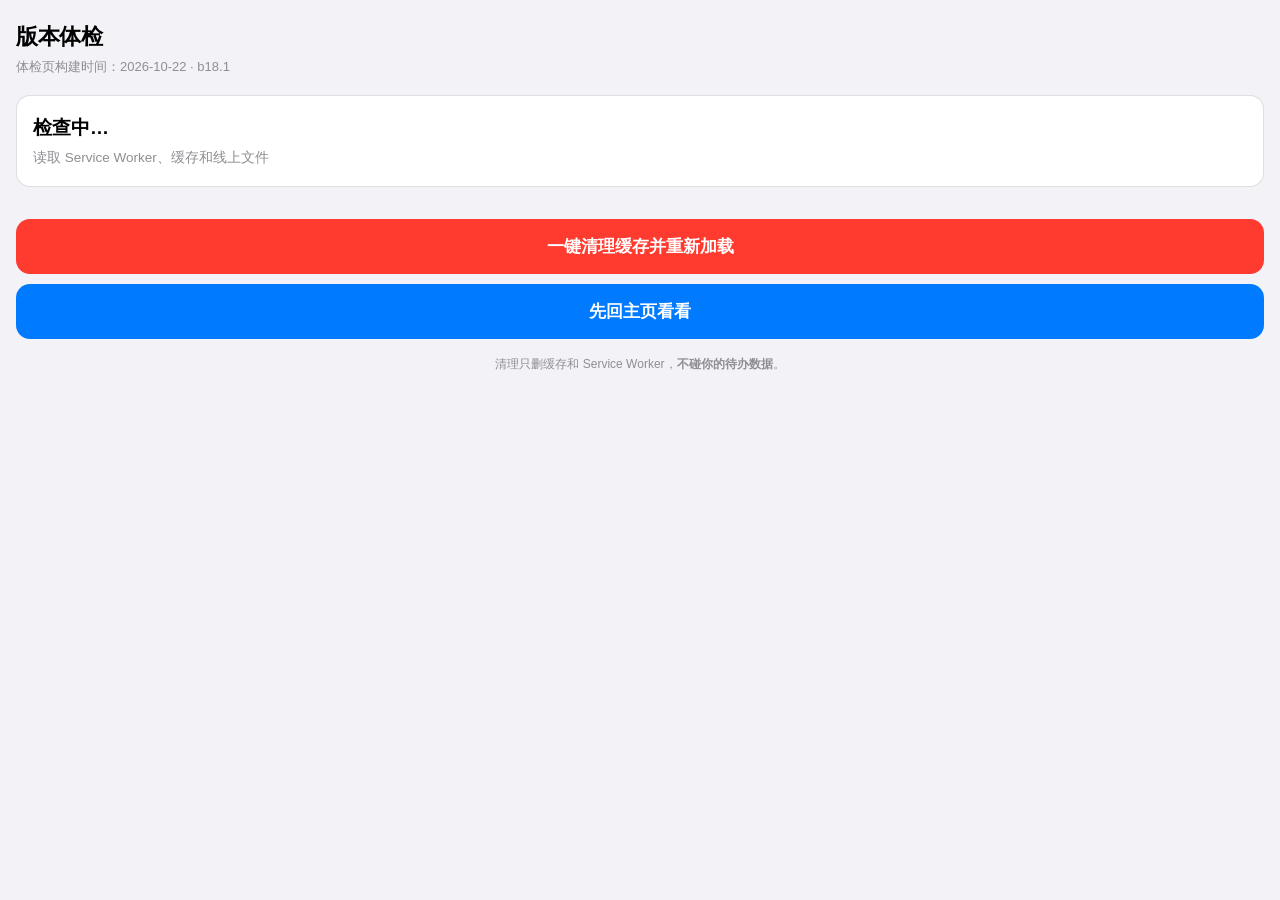
==== check.html @ b79b85f8 "Use Source Code Pro for English and numbers (b18.1) Bundle Source Code Pro with the OFL license. Kee" ====
<!DOCTYPE html>
<html lang="zh-CN">
<head>
<meta charset="utf-8">
<meta name="viewport" content="width=device-width, initial-scale=1, viewport-fit=cover">
<meta name="apple-mobile-web-app-capable" content="yes">
<meta name="theme-color" content="#FFFFFF">
<title>小浮窗 · 版本体检</title>
<style>
  :root {
    --bg: #F2F2F7; --card: #FFFFFF; --text: #000; --text2: #8E8E93;
    --line: rgba(60,60,67,.16); --ok: #34C759; --bad: #FF3B30; --warn: #FF9500;
    --accent: #007AFF;
  }
  @media (prefers-color-scheme: dark) {
    :root { --bg:#000; --card:#1C1C1E; --text:#fff; --text2:#98989D;
            --line: rgba(84,84,88,.6); --ok:#30D158; --bad:#FF453A; --warn:#FF9F0A;
            --accent:#0A84FF; }
  }
  * { box-sizing: border-box; -webkit-tap-highlight-color: transparent; }
  body {
    margin: 0; padding: calc(env(safe-area-inset-top,0px) + 20px) 16px
                     calc(env(safe-area-inset-bottom,0px) + 24px);
    background: var(--bg); color: var(--text);
    font-family: -apple-system, BlinkMacSystemFont, "PingFang SC", "Microsoft YaHei", sans-serif;
    font-size: 16px; line-height: 1.5; -webkit-font-smoothing: antialiased;
  }
  h1 { font-size: 22px; margin: 0 0 4px; letter-spacing: -.3px; }
  .sub { color: var(--text2); font-size: 13px; margin-bottom: 18px; }
  .verdict {
    background: var(--card); border-radius: 14px; padding: 18px 16px;
    margin-bottom: 14px; border: 1px solid var(--line);
  }
  .verdict .big { font-size: 19px; font-weight: 700; margin-bottom: 6px; }
  .verdict .why { font-size: 13.5px; color: var(--text2); }
  .ok { color: var(--ok); } .bad { color: var(--bad); } .warn { color: var(--warn); }
  table { width: 100%; border-collapse: collapse; background: var(--card);
          border-radius: 14px; overflow: hidden; font-size: 14px; }
  td { padding: 11px 14px; border-bottom: 1px solid var(--line); vertical-align: top; }
  tr:last-child td { border-bottom: none; }
  td:first-child { color: var(--text2); width: 42%; }
  td:last-child { font-family: ui-monospace, "SF Mono", Menlo, monospace; font-size: 13px;
                  word-break: break-all; }
  button {
    width: 100%; margin-top: 18px; padding: 16px; border: none; border-radius: 14px;
    background: var(--bad); color: #fff; font-size: 17px; font-weight: 600;
    font-family: inherit; cursor: pointer;
  }
  button:active { opacity: .8; }
  button.plain { background: var(--accent); margin-top: 10px; }
  .foot { margin-top: 16px; font-size: 12px; color: var(--text2); text-align: center; }
</style>
</head>
<body>

<h1>版本体检</h1>
<div class="sub" id="stamp">正在检查…</div>

<div class="verdict" id="verdict">
  <div class="big">检查中…</div>
  <div class="why">读取 Service Worker、缓存和线上文件</div>
</div>

<table id="rows"></table>

<button id="fix">一键清理缓存并重新加载</button>
<button class="plain" id="back">先回主页看看</button>

<div class="foot">
  清理只删缓存和 Service Worker，<b>不碰你的待办数据</b>。
</div>

<script>
(function () {
  var $ = function (s) { return document.querySelector(s); };
  var rows = [], bad = 0, warn = 0;

  function add(k, v, cls) {
    rows.push('<tr><td>' + k + '</td><td class="' + (cls || '') + '">' + v + '</td></tr>');
  }

  // 页面上写死的时间戳 —— 看到它说明这个文件本身就是新的（check.html 从未被缓存过）
  $('#stamp').textContent = '体检页构建时间：2026-10-22 · b18.1';

  // ① Service Worker 状态
  var swInfo = '不支持';
  var regs = [];
  function afterSW() {
    var swLine = regs.length
      ? regs.map(function (r) {
          var w = r.active || r.waiting || r.installing;
          return (r.scope.replace(location.origin, '')) + ' ← ' + (w ? w.state : '无');
        }).join('；')
      : '没有注册';
    add('Service Worker', swLine, regs.length ? 'warn' : 'ok');

    // ② 缓存名
    return caches.keys().then(function (keys) {
      add('缓存名', keys.length ? keys.join('、') : '（空）', '');
      // 缓存名只作参考，**不当判据** —— 它证明不了页面加载的是哪版文件（见 MEMORY）。

      // ③ 线上 app.css 到底是不是新版
      return fetch('./app.css?probe=' + Date.now(), { cache: 'no-store' })
        .then(function (r) { return r.text(); })
        .then(function (css) {
          var isNew = css.indexOf('padding-bottom: var(--vv-gap, 0px)') >= 0 &&
            css.indexOf('height: calc(100% + var(--pwa-gap))') >= 0 &&
            css.indexOf('html { background: var(--card)') >= 0 &&
            css.indexOf('--pwa-gap: 0px') >= 0 &&
            /#tabs\s*\{[\s\S]*?background:\s*var\(--card\)/.test(css);
          var isOld = /#tabs\s*\{[^}]*bottom:\s*var\(--vv-gap/.test(css);
          add('app.css 版本',
            isNew ? '新版（底栏和输入区贴近屏幕底边）'
                  : (isOld ? '★ 旧版（bottom: var(--vv-gap) 整条抬起）' : '未知'),
            isNew ? 'ok' : 'bad');
          if (!isNew) bad++;

          // ④ index.html 里有没有兜底样式
          return fetch('./index.html?probe=' + Date.now(), { cache: 'no-store' })
            .then(function (r) { return r.text(); })
            .then(function (html) {
              var hasGuard = html.indexOf('padding-bottom: var(--vv-gap, 0px) !important') >= 0 &&
                html.indexOf('height: calc(100% + var(--pwa-gap, 0px)) !important') >= 0 &&
                html.indexOf('background: var(--card) !important') >= 0;
              add('index.html 兜底', hasGuard ? '有（!important 内联样式）' : '没有',
                  hasGuard ? 'ok' : 'bad');
              if (!hasGuard) bad++;
              // ⑤ 最关键的一步：**把主页真的加载进来**，量它自己用的 CSS
              return probeLive();
            })
            .then(render);
        });
    });
  }

  // ★ 为什么需要这一步（2026-10-20，toto 连说三轮「还是不行」）：
  //   前三项测的都是「网络上的文件是哪版」—— 全绿。但 toto 那个主页标签页
  //   **从头到尾没重新加载过**，内存里跑的仍是旧 CSS，所以照样有白框。
  //   「文件是新的」和「页面加载的是新文件」是两件事。
  //   这里用 iframe 真把主页拉起来，注入一个 `--vv-gap` 看它怎么反应：
  //     · 新版：padding 撑高、背景铺到视口底 → 底边 == iframe 高
  //     · 旧版：整条被 bottom 抬起 → 底边 == iframe 高 - 50
  function probeLive() {
    return new Promise(function (resolve) {
      var f = document.createElement('iframe');
      f.style.cssText = 'position:fixed;left:-9999px;top:0;width:390px;height:600px;border:0;';
      var done = false;
      function finish(txt, cls) {
        if (done) return; done = true;
        try { f.parentNode && f.parentNode.removeChild(f); } catch (e) {}
        add('主页实测', txt, cls);
        if (cls === 'bad') bad++;
        resolve();
      }
      f.onload = function () {
        setTimeout(function () {
          try {
            var w = f.contentWindow, d = f.contentDocument;
            var t = d.querySelector('#tabs');
            if (!t) return finish('找不到 #tabs', 'bad');
            d.documentElement.style.setProperty('--vv-gap', '50px');
            setTimeout(function () {
              var r = t.getBoundingClientRect();
              var H = w.innerHeight;
              var below = Math.round(H - r.bottom);
              if (below <= 1) {
                finish('新版 ✓（底边 ' + Math.round(r.bottom) + ' = 视口高 ' + H + '，无缝）', 'ok');
              } else {
                finish('★ 旧版（底边 ' + Math.round(r.bottom) + '，视口高 ' + H +
                       '，下方空 ' + below + 'px）', 'bad');
              }
            }, 150);
          } catch (e) { finish('测不了：' + e.message, 'bad'); }
        }, 700);
      };
      setTimeout(function () { finish('加载超时', 'bad'); }, 6000);
      f.src = './?probe=' + Date.now();
      document.body.appendChild(f);
    });
  }

  function render() {
    $('#rows').innerHTML = rows.join('');
    var v = $('#verdict');
    if (bad === 0) {
      v.innerHTML = '<div class="big ok">✓ 文件和页面都是新版</div>' +
        '<div class="why">底栏颜色和页面版本已更新。若仍看到空隙，请截屏给我确认位置。</div>';
      $('#fix').textContent = '重新加载主页';
    } else {
      v.innerHTML = '<div class="big bad">✗ 页面里跑的还不是新版</div>' +
        '<div class="why">点下面的按钮，会清掉缓存并重新加载主页。这是 iOS 上最彻底的办法。</div>';
      $('#fix').textContent = '重新加载主页（清理缓存）';
    }
  }

  if ('serviceWorker' in navigator) {
    navigator.serviceWorker.getRegistrations().then(function (rs) {
      regs = rs;
      afterSW().catch(function (e) { add('检查出错', String(e), 'bad'); render(); });
    }).catch(function () { afterSW().catch(function () {}); });
  } else {
    afterSW().catch(function () {});
  }

  // 一键清理：注销 SW + 删缓存 + 带随机参数跳回主页
  $('#fix').addEventListener('click', function () {
    var btn = this;
    btn.disabled = true;
    btn.textContent = '清理中…';
    var jobs = [];
    if ('serviceWorker' in navigator) {
      jobs.push(navigator.serviceWorker.getRegistrations().then(function (rs) {
        return Promise.all(rs.map(function (r) { return r.unregister(); }));
      }));
    }
    jobs.push(caches.keys().then(function (keys) {
      return Promise.all(keys.map(function (k) { return caches.delete(k); }));
    }));
    Promise.all(jobs).then(function () {
      btn.textContent = '清理完了，正在重新加载…';
      location.replace('./?fresh=' + Date.now());
    }).catch(function (e) {
      btn.disabled = false;
      btn.textContent = '清理失败：' + e.message;
    });
  });

  $('#back').addEventListener('click', function () {
    location.href = './';
  });
})();
</script>
</body>
</html>
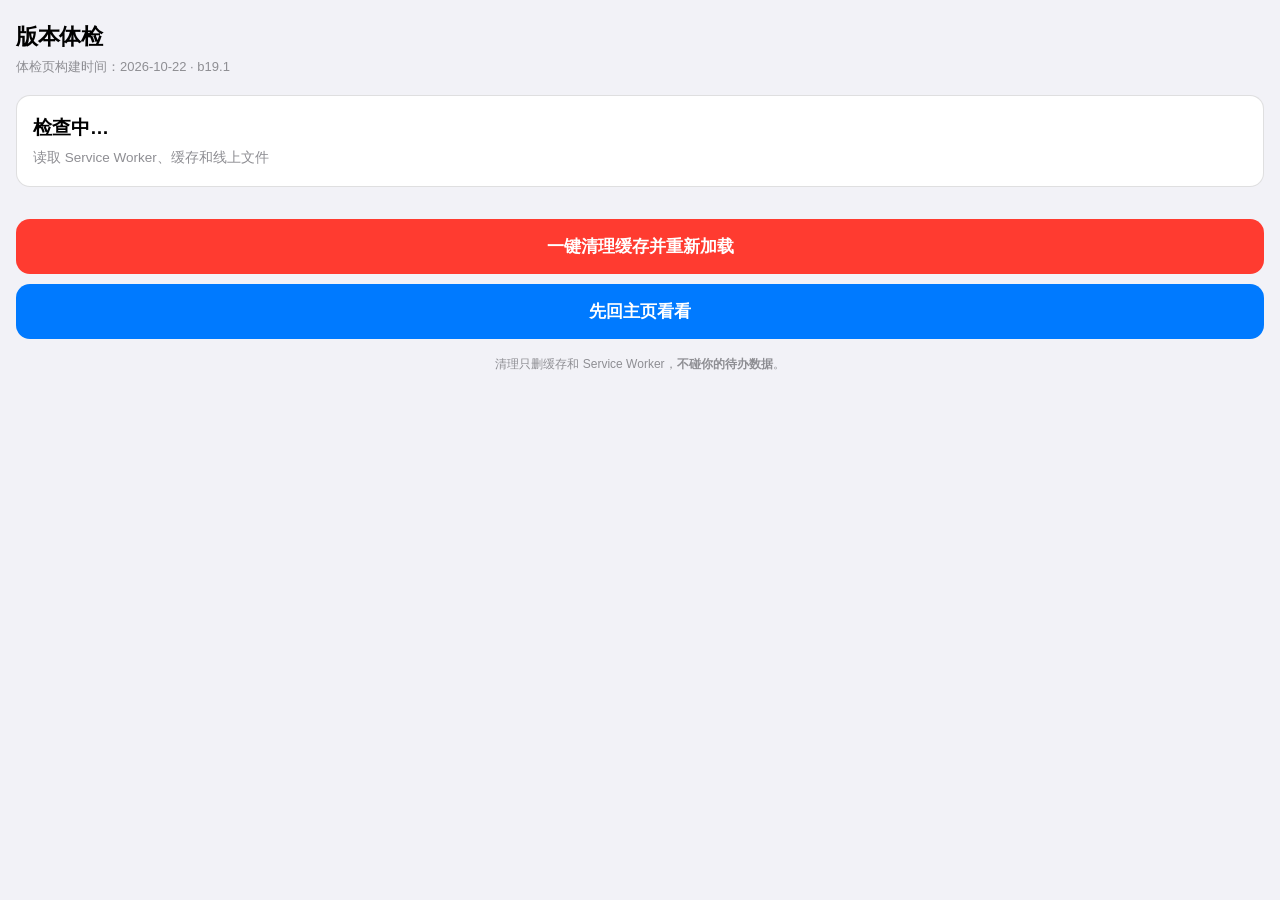
==== commit bb981c2b: "Add independent email accounts and cloud sync (b19.1) Add Supabase email registration, sign-in, pass" ====
--- a/check.html
+++ b/check.html
@@ -80,7 +80,7 @@
   }
 
   // 页面上写死的时间戳 —— 看到它说明这个文件本身就是新的（check.html 从未被缓存过）
-  $('#stamp').textContent = '体检页构建时间：2026-10-22 · b18.1';
+  $('#stamp').textContent = '体检页构建时间：2026-10-22 · b19.1';
 
   // ① Service Worker 状态
   var swInfo = '不支持';
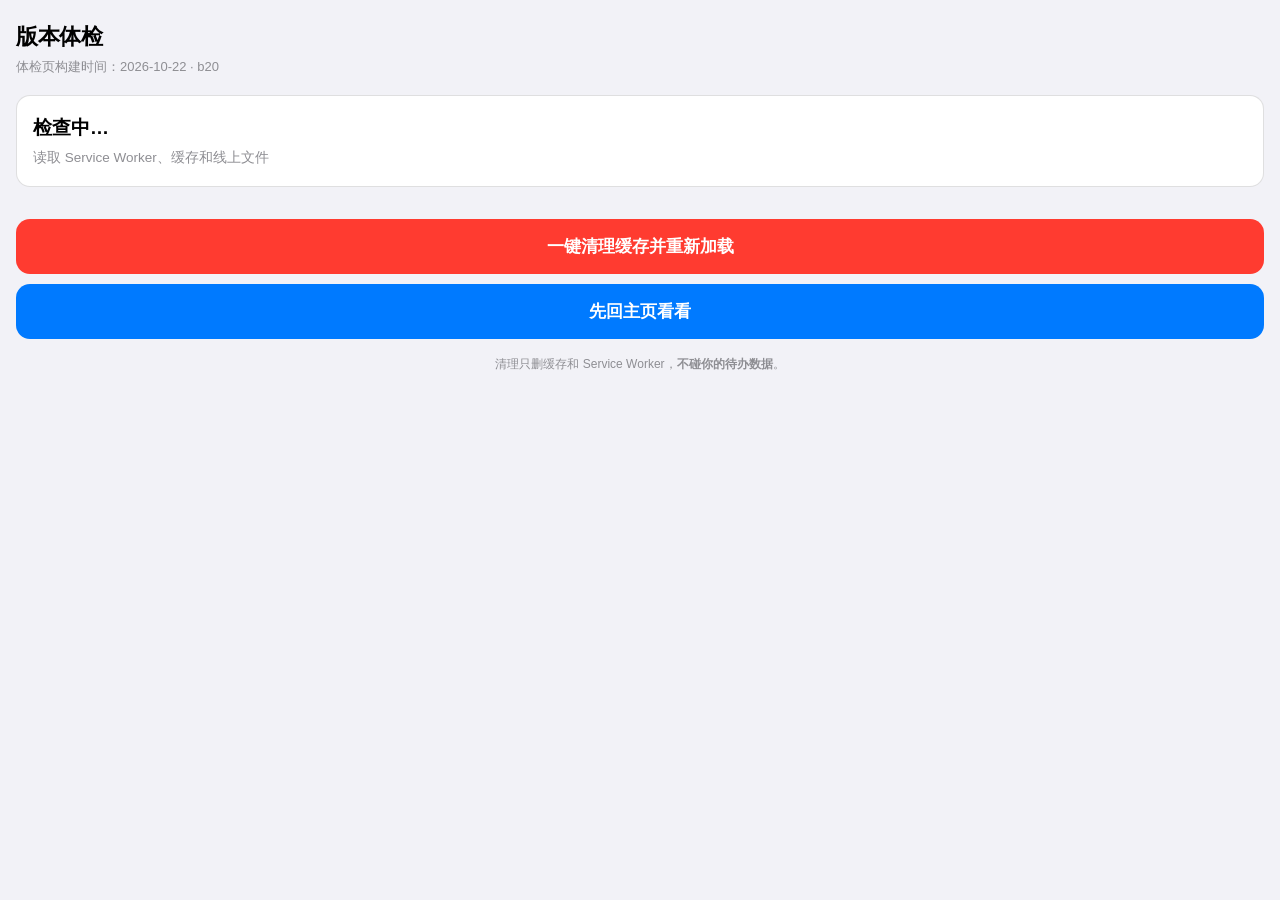
==== commit d34e7eca: "Connect desktop account sync guidance and clarify registration (b20)" ====
--- a/check.html
+++ b/check.html
@@ -1,234 +1,234 @@
-<!DOCTYPE html>
-<html lang="zh-CN">
-<head>
-<meta charset="utf-8">
-<meta name="viewport" content="width=device-width, initial-scale=1, viewport-fit=cover">
-<meta name="apple-mobile-web-app-capable" content="yes">
-<meta name="theme-color" content="#FFFFFF">
-<title>小浮窗 · 版本体检</title>
-<style>
-  :root {
-    --bg: #F2F2F7; --card: #FFFFFF; --text: #000; --text2: #8E8E93;
-    --line: rgba(60,60,67,.16); --ok: #34C759; --bad: #FF3B30; --warn: #FF9500;
-    --accent: #007AFF;
-  }
-  @media (prefers-color-scheme: dark) {
-    :root { --bg:#000; --card:#1C1C1E; --text:#fff; --text2:#98989D;
-            --line: rgba(84,84,88,.6); --ok:#30D158; --bad:#FF453A; --warn:#FF9F0A;
-            --accent:#0A84FF; }
-  }
-  * { box-sizing: border-box; -webkit-tap-highlight-color: transparent; }
-  body {
-    margin: 0; padding: calc(env(safe-area-inset-top,0px) + 20px) 16px
-                     calc(env(safe-area-inset-bottom,0px) + 24px);
-    background: var(--bg); color: var(--text);
-    font-family: -apple-system, BlinkMacSystemFont, "PingFang SC", "Microsoft YaHei", sans-serif;
-    font-size: 16px; line-height: 1.5; -webkit-font-smoothing: antialiased;
-  }
-  h1 { font-size: 22px; margin: 0 0 4px; letter-spacing: -.3px; }
-  .sub { color: var(--text2); font-size: 13px; margin-bottom: 18px; }
-  .verdict {
-    background: var(--card); border-radius: 14px; padding: 18px 16px;
-    margin-bottom: 14px; border: 1px solid var(--line);
-  }
-  .verdict .big { font-size: 19px; font-weight: 700; margin-bottom: 6px; }
-  .verdict .why { font-size: 13.5px; color: var(--text2); }
-  .ok { color: var(--ok); } .bad { color: var(--bad); } .warn { color: var(--warn); }
-  table { width: 100%; border-collapse: collapse; background: var(--card);
-          border-radius: 14px; overflow: hidden; font-size: 14px; }
-  td { padding: 11px 14px; border-bottom: 1px solid var(--line); vertical-align: top; }
-  tr:last-child td { border-bottom: none; }
-  td:first-child { color: var(--text2); width: 42%; }
-  td:last-child { font-family: ui-monospace, "SF Mono", Menlo, monospace; font-size: 13px;
-                  word-break: break-all; }
-  button {
-    width: 100%; margin-top: 18px; padding: 16px; border: none; border-radius: 14px;
-    background: var(--bad); color: #fff; font-size: 17px; font-weight: 600;
-    font-family: inherit; cursor: pointer;
-  }
-  button:active { opacity: .8; }
-  button.plain { background: var(--accent); margin-top: 10px; }
-  .foot { margin-top: 16px; font-size: 12px; color: var(--text2); text-align: center; }
-</style>
-</head>
-<body>
-
-<h1>版本体检</h1>
-<div class="sub" id="stamp">正在检查…</div>
-
-<div class="verdict" id="verdict">
-  <div class="big">检查中…</div>
-  <div class="why">读取 Service Worker、缓存和线上文件</div>
-</div>
-
-<table id="rows"></table>
-
-<button id="fix">一键清理缓存并重新加载</button>
-<button class="plain" id="back">先回主页看看</button>
-
-<div class="foot">
-  清理只删缓存和 Service Worker，<b>不碰你的待办数据</b>。
-</div>
-
-<script>
-(function () {
-  var $ = function (s) { return document.querySelector(s); };
-  var rows = [], bad = 0, warn = 0;
-
-  function add(k, v, cls) {
-    rows.push('<tr><td>' + k + '</td><td class="' + (cls || '') + '">' + v + '</td></tr>');
-  }
-
-  // 页面上写死的时间戳 —— 看到它说明这个文件本身就是新的（check.html 从未被缓存过）
-  $('#stamp').textContent = '体检页构建时间：2026-10-22 · b19.1';
-
-  // ① Service Worker 状态
-  var swInfo = '不支持';
-  var regs = [];
-  function afterSW() {
-    var swLine = regs.length
-      ? regs.map(function (r) {
-          var w = r.active || r.waiting || r.installing;
-          return (r.scope.replace(location.origin, '')) + ' ← ' + (w ? w.state : '无');
-        }).join('；')
-      : '没有注册';
-    add('Service Worker', swLine, regs.length ? 'warn' : 'ok');
-
-    // ② 缓存名
-    return caches.keys().then(function (keys) {
-      add('缓存名', keys.length ? keys.join('、') : '（空）', '');
-      // 缓存名只作参考，**不当判据** —— 它证明不了页面加载的是哪版文件（见 MEMORY）。
-
-      // ③ 线上 app.css 到底是不是新版
-      return fetch('./app.css?probe=' + Date.now(), { cache: 'no-store' })
-        .then(function (r) { return r.text(); })
-        .then(function (css) {
-          var isNew = css.indexOf('padding-bottom: var(--vv-gap, 0px)') >= 0 &&
-            css.indexOf('height: calc(100% + var(--pwa-gap))') >= 0 &&
-            css.indexOf('html { background: var(--card)') >= 0 &&
-            css.indexOf('--pwa-gap: 0px') >= 0 &&
-            /#tabs\s*\{[\s\S]*?background:\s*var\(--card\)/.test(css);
-          var isOld = /#tabs\s*\{[^}]*bottom:\s*var\(--vv-gap/.test(css);
-          add('app.css 版本',
-            isNew ? '新版（底栏和输入区贴近屏幕底边）'
-                  : (isOld ? '★ 旧版（bottom: var(--vv-gap) 整条抬起）' : '未知'),
-            isNew ? 'ok' : 'bad');
-          if (!isNew) bad++;
-
-          // ④ index.html 里有没有兜底样式
-          return fetch('./index.html?probe=' + Date.now(), { cache: 'no-store' })
-            .then(function (r) { return r.text(); })
-            .then(function (html) {
-              var hasGuard = html.indexOf('padding-bottom: var(--vv-gap, 0px) !important') >= 0 &&
-                html.indexOf('height: calc(100% + var(--pwa-gap, 0px)) !important') >= 0 &&
-                html.indexOf('background: var(--card) !important') >= 0;
-              add('index.html 兜底', hasGuard ? '有（!important 内联样式）' : '没有',
-                  hasGuard ? 'ok' : 'bad');
-              if (!hasGuard) bad++;
-              // ⑤ 最关键的一步：**把主页真的加载进来**，量它自己用的 CSS
-              return probeLive();
-            })
-            .then(render);
-        });
-    });
-  }
-
-  // ★ 为什么需要这一步（2026-10-20，toto 连说三轮「还是不行」）：
-  //   前三项测的都是「网络上的文件是哪版」—— 全绿。但 toto 那个主页标签页
-  //   **从头到尾没重新加载过**，内存里跑的仍是旧 CSS，所以照样有白框。
-  //   「文件是新的」和「页面加载的是新文件」是两件事。
-  //   这里用 iframe 真把主页拉起来，注入一个 `--vv-gap` 看它怎么反应：
-  //     · 新版：padding 撑高、背景铺到视口底 → 底边 == iframe 高
-  //     · 旧版：整条被 bottom 抬起 → 底边 == iframe 高 - 50
-  function probeLive() {
-    return new Promise(function (resolve) {
-      var f = document.createElement('iframe');
-      f.style.cssText = 'position:fixed;left:-9999px;top:0;width:390px;height:600px;border:0;';
-      var done = false;
-      function finish(txt, cls) {
-        if (done) return; done = true;
-        try { f.parentNode && f.parentNode.removeChild(f); } catch (e) {}
-        add('主页实测', txt, cls);
-        if (cls === 'bad') bad++;
-        resolve();
-      }
-      f.onload = function () {
-        setTimeout(function () {
-          try {
-            var w = f.contentWindow, d = f.contentDocument;
-            var t = d.querySelector('#tabs');
-            if (!t) return finish('找不到 #tabs', 'bad');
-            d.documentElement.style.setProperty('--vv-gap', '50px');
-            setTimeout(function () {
-              var r = t.getBoundingClientRect();
-              var H = w.innerHeight;
-              var below = Math.round(H - r.bottom);
-              if (below <= 1) {
-                finish('新版 ✓（底边 ' + Math.round(r.bottom) + ' = 视口高 ' + H + '，无缝）', 'ok');
-              } else {
-                finish('★ 旧版（底边 ' + Math.round(r.bottom) + '，视口高 ' + H +
-                       '，下方空 ' + below + 'px）', 'bad');
-              }
-            }, 150);
-          } catch (e) { finish('测不了：' + e.message, 'bad'); }
-        }, 700);
-      };
-      setTimeout(function () { finish('加载超时', 'bad'); }, 6000);
-      f.src = './?probe=' + Date.now();
-      document.body.appendChild(f);
-    });
-  }
-
-  function render() {
-    $('#rows').innerHTML = rows.join('');
-    var v = $('#verdict');
-    if (bad === 0) {
-      v.innerHTML = '<div class="big ok">✓ 文件和页面都是新版</div>' +
-        '<div class="why">底栏颜色和页面版本已更新。若仍看到空隙，请截屏给我确认位置。</div>';
-      $('#fix').textContent = '重新加载主页';
-    } else {
-      v.innerHTML = '<div class="big bad">✗ 页面里跑的还不是新版</div>' +
-        '<div class="why">点下面的按钮，会清掉缓存并重新加载主页。这是 iOS 上最彻底的办法。</div>';
-      $('#fix').textContent = '重新加载主页（清理缓存）';
-    }
-  }
-
-  if ('serviceWorker' in navigator) {
-    navigator.serviceWorker.getRegistrations().then(function (rs) {
-      regs = rs;
-      afterSW().catch(function (e) { add('检查出错', String(e), 'bad'); render(); });
-    }).catch(function () { afterSW().catch(function () {}); });
-  } else {
-    afterSW().catch(function () {});
-  }
-
-  // 一键清理：注销 SW + 删缓存 + 带随机参数跳回主页
-  $('#fix').addEventListener('click', function () {
-    var btn = this;
-    btn.disabled = true;
-    btn.textContent = '清理中…';
-    var jobs = [];
-    if ('serviceWorker' in navigator) {
-      jobs.push(navigator.serviceWorker.getRegistrations().then(function (rs) {
-        return Promise.all(rs.map(function (r) { return r.unregister(); }));
-      }));
-    }
-    jobs.push(caches.keys().then(function (keys) {
-      return Promise.all(keys.map(function (k) { return caches.delete(k); }));
-    }));
-    Promise.all(jobs).then(function () {
-      btn.textContent = '清理完了，正在重新加载…';
-      location.replace('./?fresh=' + Date.now());
-    }).catch(function (e) {
-      btn.disabled = false;
-      btn.textContent = '清理失败：' + e.message;
-    });
-  });
-
-  $('#back').addEventListener('click', function () {
-    location.href = './';
-  });
-})();
-</script>
-</body>
-</html>
+<!DOCTYPE html>
+<html lang="zh-CN">
+<head>
+<meta charset="utf-8">
+<meta name="viewport" content="width=device-width, initial-scale=1, viewport-fit=cover">
+<meta name="apple-mobile-web-app-capable" content="yes">
+<meta name="theme-color" content="#FFFFFF">
+<title>小浮窗 · 版本体检</title>
+<style>
+  :root {
+    --bg: #F2F2F7; --card: #FFFFFF; --text: #000; --text2: #8E8E93;
+    --line: rgba(60,60,67,.16); --ok: #34C759; --bad: #FF3B30; --warn: #FF9500;
+    --accent: #007AFF;
+  }
+  @media (prefers-color-scheme: dark) {
+    :root { --bg:#000; --card:#1C1C1E; --text:#fff; --text2:#98989D;
+            --line: rgba(84,84,88,.6); --ok:#30D158; --bad:#FF453A; --warn:#FF9F0A;
+            --accent:#0A84FF; }
+  }
+  * { box-sizing: border-box; -webkit-tap-highlight-color: transparent; }
+  body {
+    margin: 0; padding: calc(env(safe-area-inset-top,0px) + 20px) 16px
+                     calc(env(safe-area-inset-bottom,0px) + 24px);
+    background: var(--bg); color: var(--text);
+    font-family: -apple-system, BlinkMacSystemFont, "PingFang SC", "Microsoft YaHei", sans-serif;
+    font-size: 16px; line-height: 1.5; -webkit-font-smoothing: antialiased;
+  }
+  h1 { font-size: 22px; margin: 0 0 4px; letter-spacing: -.3px; }
+  .sub { color: var(--text2); font-size: 13px; margin-bottom: 18px; }
+  .verdict {
+    background: var(--card); border-radius: 14px; padding: 18px 16px;
+    margin-bottom: 14px; border: 1px solid var(--line);
+  }
+  .verdict .big { font-size: 19px; font-weight: 700; margin-bottom: 6px; }
+  .verdict .why { font-size: 13.5px; color: var(--text2); }
+  .ok { color: var(--ok); } .bad { color: var(--bad); } .warn { color: var(--warn); }
+  table { width: 100%; border-collapse: collapse; background: var(--card);
+          border-radius: 14px; overflow: hidden; font-size: 14px; }
+  td { padding: 11px 14px; border-bottom: 1px solid var(--line); vertical-align: top; }
+  tr:last-child td { border-bottom: none; }
+  td:first-child { color: var(--text2); width: 42%; }
+  td:last-child { font-family: ui-monospace, "SF Mono", Menlo, monospace; font-size: 13px;
+                  word-break: break-all; }
+  button {
+    width: 100%; margin-top: 18px; padding: 16px; border: none; border-radius: 14px;
+    background: var(--bad); color: #fff; font-size: 17px; font-weight: 600;
+    font-family: inherit; cursor: pointer;
+  }
+  button:active { opacity: .8; }
+  button.plain { background: var(--accent); margin-top: 10px; }
+  .foot { margin-top: 16px; font-size: 12px; color: var(--text2); text-align: center; }
+</style>
+</head>
+<body>
+
+<h1>版本体检</h1>
+<div class="sub" id="stamp">正在检查…</div>
+
+<div class="verdict" id="verdict">
+  <div class="big">检查中…</div>
+  <div class="why">读取 Service Worker、缓存和线上文件</div>
+</div>
+
+<table id="rows"></table>
+
+<button id="fix">一键清理缓存并重新加载</button>
+<button class="plain" id="back">先回主页看看</button>
+
+<div class="foot">
+  清理只删缓存和 Service Worker，<b>不碰你的待办数据</b>。
+</div>
+
+<script>
+(function () {
+  var $ = function (s) { return document.querySelector(s); };
+  var rows = [], bad = 0, warn = 0;
+
+  function add(k, v, cls) {
+    rows.push('<tr><td>' + k + '</td><td class="' + (cls || '') + '">' + v + '</td></tr>');
+  }
+
+  // 页面上写死的时间戳 —— 看到它说明这个文件本身就是新的（check.html 从未被缓存过）
+  $('#stamp').textContent = '体检页构建时间：2026-10-22 · b20';
+
+  // ① Service Worker 状态
+  var swInfo = '不支持';
+  var regs = [];
+  function afterSW() {
+    var swLine = regs.length
+      ? regs.map(function (r) {
+          var w = r.active || r.waiting || r.installing;
+          return (r.scope.replace(location.origin, '')) + ' ← ' + (w ? w.state : '无');
+        }).join('；')
+      : '没有注册';
+    add('Service Worker', swLine, regs.length ? 'warn' : 'ok');
+
+    // ② 缓存名
+    return caches.keys().then(function (keys) {
+      add('缓存名', keys.length ? keys.join('、') : '（空）', '');
+      // 缓存名只作参考，**不当判据** —— 它证明不了页面加载的是哪版文件（见 MEMORY）。
+
+      // ③ 线上 app.css 到底是不是新版
+      return fetch('./app.css?probe=' + Date.now(), { cache: 'no-store' })
+        .then(function (r) { return r.text(); })
+        .then(function (css) {
+          var isNew = css.indexOf('padding-bottom: var(--vv-gap, 0px)') >= 0 &&
+            css.indexOf('height: calc(100% + var(--pwa-gap))') >= 0 &&
+            css.indexOf('html { background: var(--card)') >= 0 &&
+            css.indexOf('--pwa-gap: 0px') >= 0 &&
+            /#tabs\s*\{[\s\S]*?background:\s*var\(--card\)/.test(css);
+          var isOld = /#tabs\s*\{[^}]*bottom:\s*var\(--vv-gap/.test(css);
+          add('app.css 版本',
+            isNew ? '新版（底栏和输入区贴近屏幕底边）'
+                  : (isOld ? '★ 旧版（bottom: var(--vv-gap) 整条抬起）' : '未知'),
+            isNew ? 'ok' : 'bad');
+          if (!isNew) bad++;
+
+          // ④ index.html 里有没有兜底样式
+          return fetch('./index.html?probe=' + Date.now(), { cache: 'no-store' })
+            .then(function (r) { return r.text(); })
+            .then(function (html) {
+              var hasGuard = html.indexOf('padding-bottom: var(--vv-gap, 0px) !important') >= 0 &&
+                html.indexOf('height: calc(100% + var(--pwa-gap, 0px)) !important') >= 0 &&
+                html.indexOf('background: var(--card) !important') >= 0;
+              add('index.html 兜底', hasGuard ? '有（!important 内联样式）' : '没有',
+                  hasGuard ? 'ok' : 'bad');
+              if (!hasGuard) bad++;
+              // ⑤ 最关键的一步：**把主页真的加载进来**，量它自己用的 CSS
+              return probeLive();
+            })
+            .then(render);
+        });
+    });
+  }
+
+  // ★ 为什么需要这一步（2026-10-20，toto 连说三轮「还是不行」）：
+  //   前三项测的都是「网络上的文件是哪版」—— 全绿。但 toto 那个主页标签页
+  //   **从头到尾没重新加载过**，内存里跑的仍是旧 CSS，所以照样有白框。
+  //   「文件是新的」和「页面加载的是新文件」是两件事。
+  //   这里用 iframe 真把主页拉起来，注入一个 `--vv-gap` 看它怎么反应：
+  //     · 新版：padding 撑高、背景铺到视口底 → 底边 == iframe 高
+  //     · 旧版：整条被 bottom 抬起 → 底边 == iframe 高 - 50
+  function probeLive() {
+    return new Promise(function (resolve) {
+      var f = document.createElement('iframe');
+      f.style.cssText = 'position:fixed;left:-9999px;top:0;width:390px;height:600px;border:0;';
+      var done = false;
+      function finish(txt, cls) {
+        if (done) return; done = true;
+        try { f.parentNode && f.parentNode.removeChild(f); } catch (e) {}
+        add('主页实测', txt, cls);
+        if (cls === 'bad') bad++;
+        resolve();
+      }
+      f.onload = function () {
+        setTimeout(function () {
+          try {
+            var w = f.contentWindow, d = f.contentDocument;
+            var t = d.querySelector('#tabs');
+            if (!t) return finish('找不到 #tabs', 'bad');
+            d.documentElement.style.setProperty('--vv-gap', '50px');
+            setTimeout(function () {
+              var r = t.getBoundingClientRect();
+              var H = w.innerHeight;
+              var below = Math.round(H - r.bottom);
+              if (below <= 1) {
+                finish('新版 ✓（底边 ' + Math.round(r.bottom) + ' = 视口高 ' + H + '，无缝）', 'ok');
+              } else {
+                finish('★ 旧版（底边 ' + Math.round(r.bottom) + '，视口高 ' + H +
+                       '，下方空 ' + below + 'px）', 'bad');
+              }
+            }, 150);
+          } catch (e) { finish('测不了：' + e.message, 'bad'); }
+        }, 700);
+      };
+      setTimeout(function () { finish('加载超时', 'bad'); }, 6000);
+      f.src = './?probe=' + Date.now();
+      document.body.appendChild(f);
+    });
+  }
+
+  function render() {
+    $('#rows').innerHTML = rows.join('');
+    var v = $('#verdict');
+    if (bad === 0) {
+      v.innerHTML = '<div class="big ok">✓ 文件和页面都是新版</div>' +
+        '<div class="why">底栏颜色和页面版本已更新。若仍看到空隙，请截屏给我确认位置。</div>';
+      $('#fix').textContent = '重新加载主页';
+    } else {
+      v.innerHTML = '<div class="big bad">✗ 页面里跑的还不是新版</div>' +
+        '<div class="why">点下面的按钮，会清掉缓存并重新加载主页。这是 iOS 上最彻底的办法。</div>';
+      $('#fix').textContent = '重新加载主页（清理缓存）';
+    }
+  }
+
+  if ('serviceWorker' in navigator) {
+    navigator.serviceWorker.getRegistrations().then(function (rs) {
+      regs = rs;
+      afterSW().catch(function (e) { add('检查出错', String(e), 'bad'); render(); });
+    }).catch(function () { afterSW().catch(function () {}); });
+  } else {
+    afterSW().catch(function () {});
+  }
+
+  // 一键清理：注销 SW + 删缓存 + 带随机参数跳回主页
+  $('#fix').addEventListener('click', function () {
+    var btn = this;
+    btn.disabled = true;
+    btn.textContent = '清理中…';
+    var jobs = [];
+    if ('serviceWorker' in navigator) {
+      jobs.push(navigator.serviceWorker.getRegistrations().then(function (rs) {
+        return Promise.all(rs.map(function (r) { return r.unregister(); }));
+      }));
+    }
+    jobs.push(caches.keys().then(function (keys) {
+      return Promise.all(keys.map(function (k) { return caches.delete(k); }));
+    }));
+    Promise.all(jobs).then(function () {
+      btn.textContent = '清理完了，正在重新加载…';
+      location.replace('./?fresh=' + Date.now());
+    }).catch(function (e) {
+      btn.disabled = false;
+      btn.textContent = '清理失败：' + e.message;
+    });
+  });
+
+  $('#back').addEventListener('click', function () {
+    location.href = './';
+  });
+})();
+</script>
+</body>
+</html>
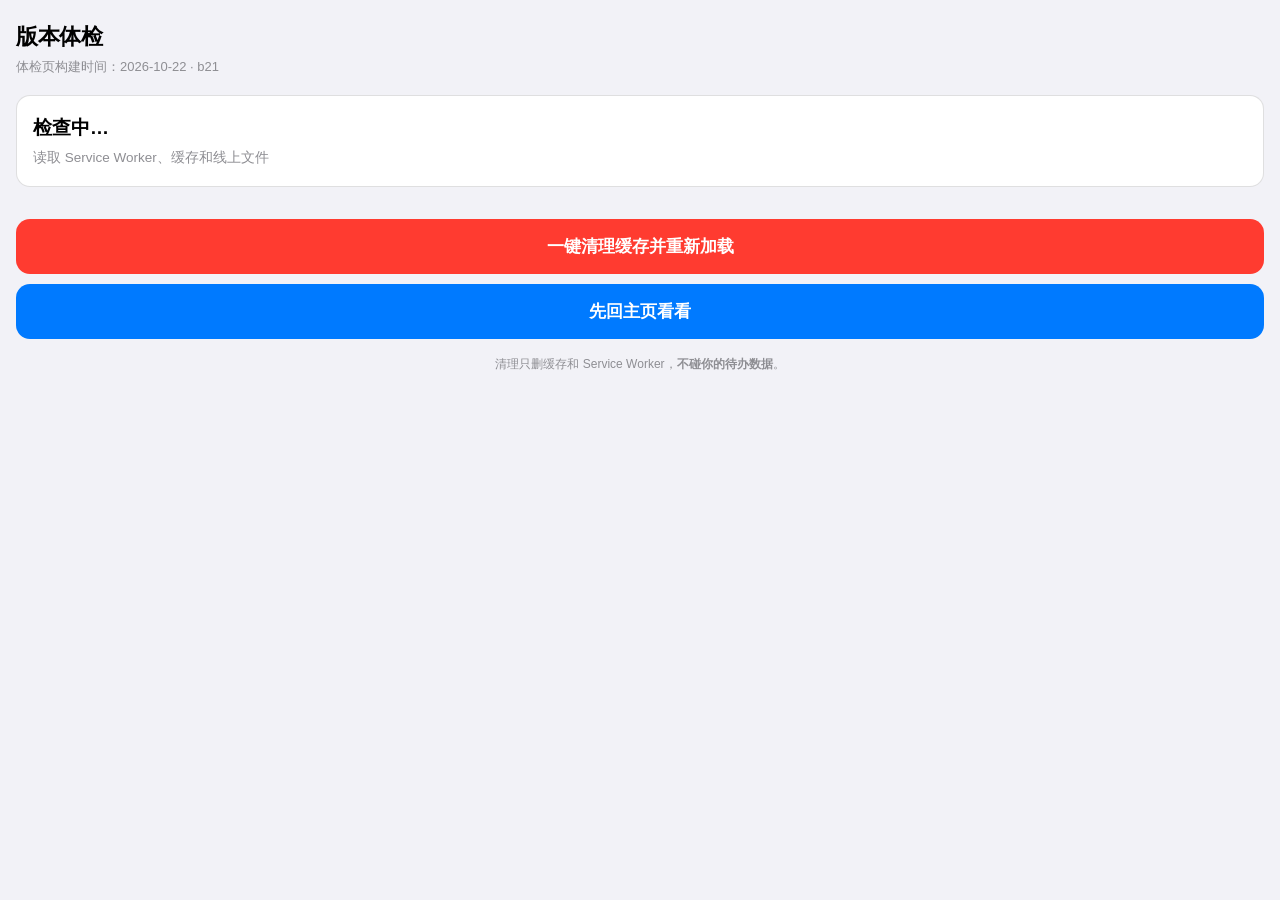
==== commit fabef411: "Apply complete soft yellow light theme (b21)" ====
--- a/check.html
+++ b/check.html
@@ -80,7 +80,7 @@
   }
 
   // 页面上写死的时间戳 —— 看到它说明这个文件本身就是新的（check.html 从未被缓存过）
-  $('#stamp').textContent = '体检页构建时间：2026-10-22 · b20';
+  $('#stamp').textContent = '体检页构建时间：2026-10-22 · b21';
 
   // ① Service Worker 状态
   var swInfo = '不支持';
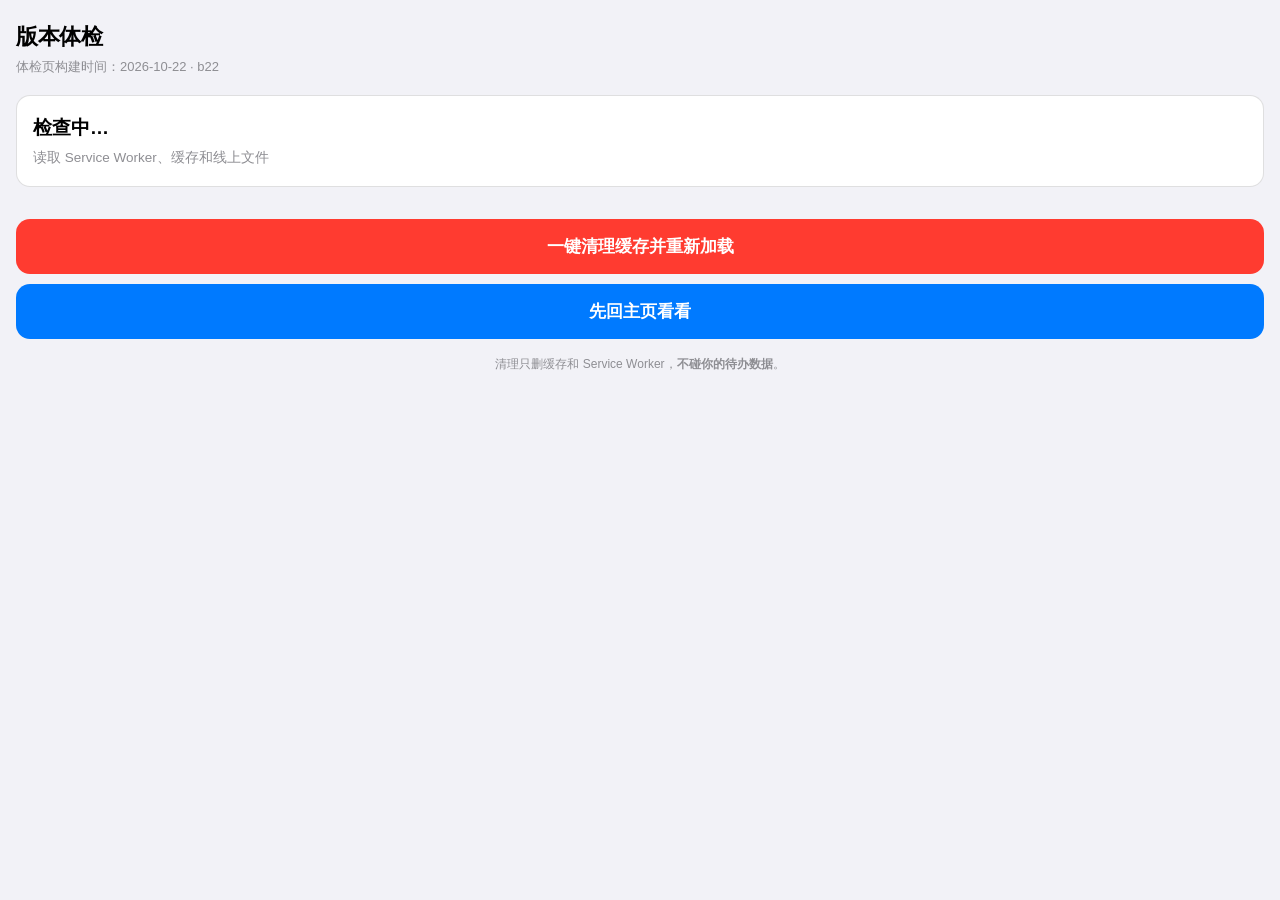
==== commit 882dd594: "Keep local UI usable during account recovery and slow network (b22)" ====
--- a/check.html
+++ b/check.html
@@ -80,7 +80,7 @@
   }
 
   // 页面上写死的时间戳 —— 看到它说明这个文件本身就是新的（check.html 从未被缓存过）
-  $('#stamp').textContent = '体检页构建时间：2026-10-22 · b21';
+  $('#stamp').textContent = '体检页构建时间：2026-10-22 · b22';
 
   // ① Service Worker 状态
   var swInfo = '不支持';
